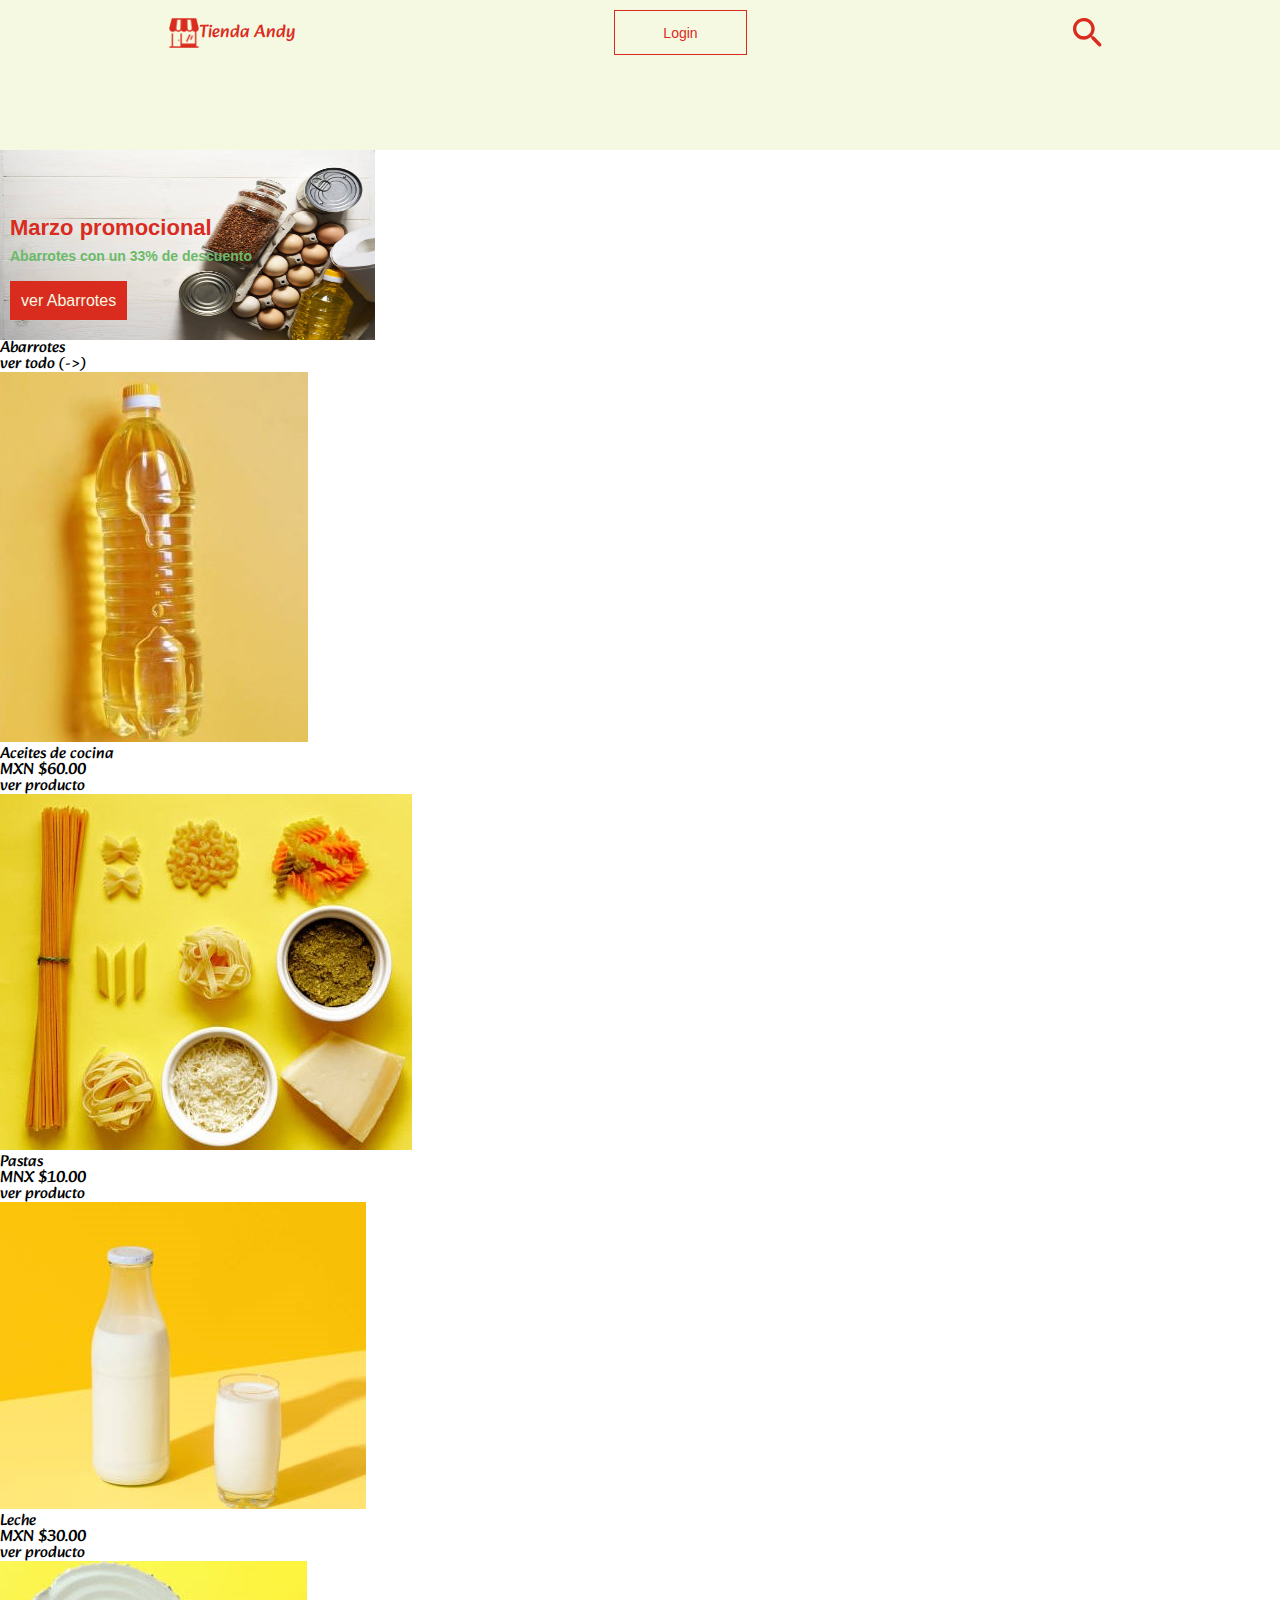
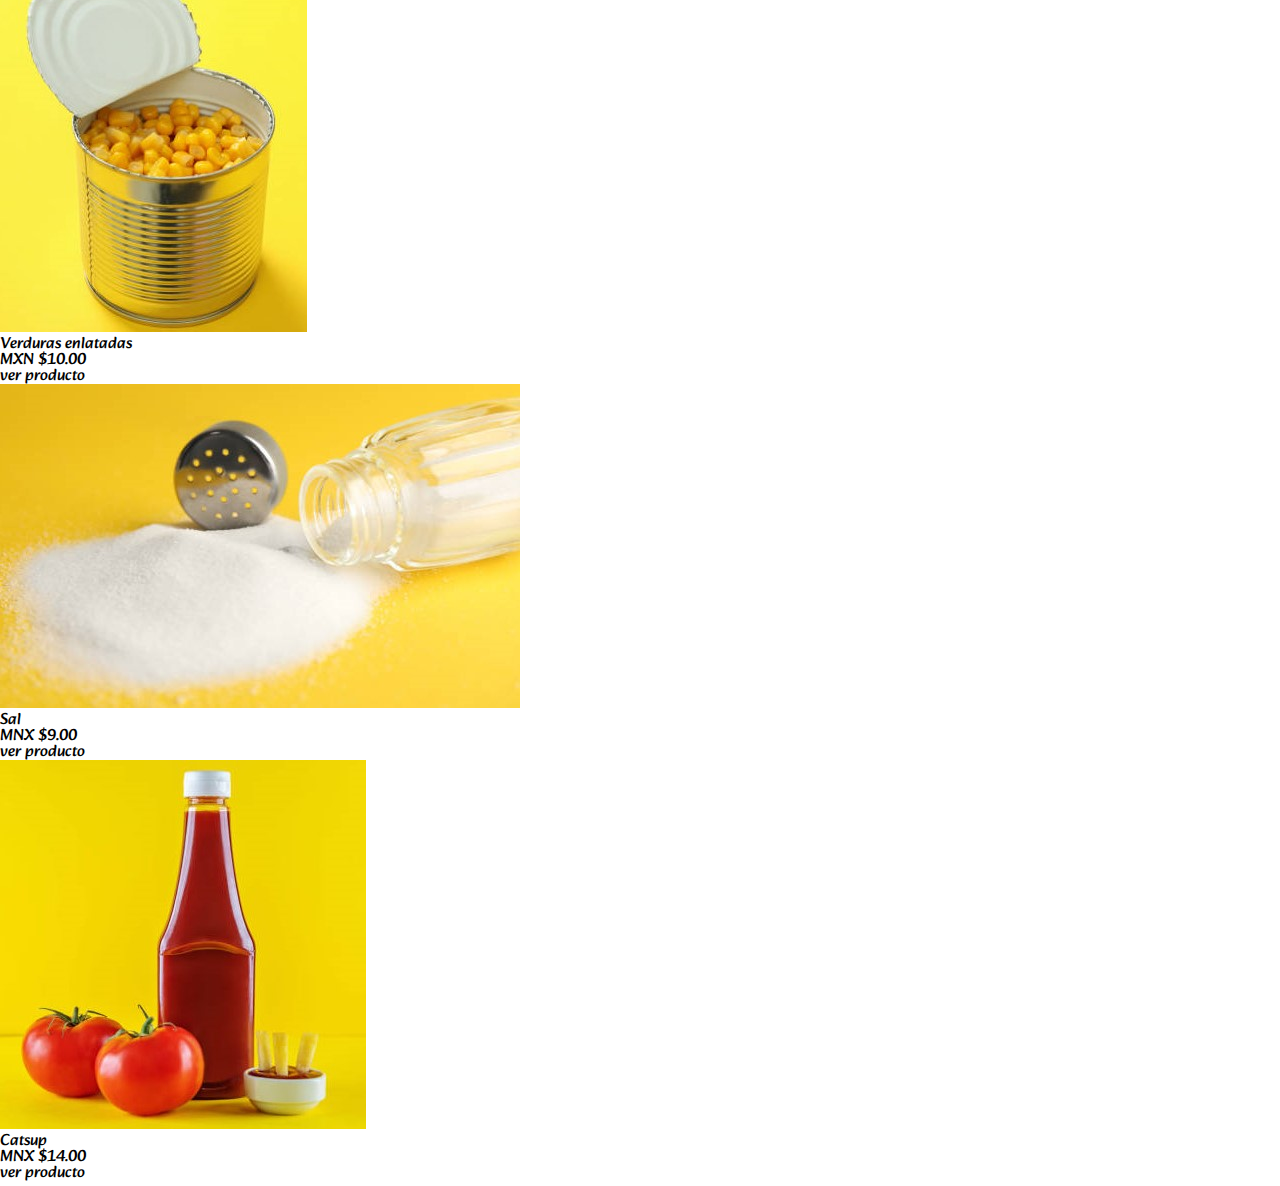
==== index.html @ 37cb31d6 "Se crearon y se agregaron las clases en el html y se recortaron las imagenes para enfocar más el pro" ====
<!DOCTYPE html>
<html lang="es">
<head>
    <meta charset="UTF-8">
    <meta http-equiv="X-UA-Compatible" content="IE=edge">
    <meta name="viewport" content="width=device-width, initial-scale=1.0">
    <title>Tienda Andy</title>
    <link rel="stylesheet" href="./assets/css/reset.css"> 
    <link rel="stylesheet" href="./assets/css/base.css">
    <link href="https://fonts.googleapis.com/css2?family=Alkatra&display=swap" rel="stylesheet">
    <link rel="stylesheet" href="./assets/css/cabecera.css">
    <link rel="stylesheet" href="./assets/css/menu/logo.css">
    <link rel="stylesheet" href="./assets/css/menu/menu-nav.css">
    <link rel="stylesheet" href="./assets/css/menu/menu-buscador.css">
    <link rel="stylesheet" href="./assets/css/menu/menu-link.css">
    <link rel="stylesheet" href="./assets/css/banner.css">
    <link rel="stylesheet" href="./assets/css/banner/banner-div.css">
    <link rel="stylesheet" href="./assets/css/banner/baner-titulo.css">
    <link rel="stylesheet" href="./assets/css/banner/banner-parrafo.css">
    <link rel="stylesheet" href="./assets/css/banner/banner-boton.css">
</head>
<body>
    <header class="cabecera">

        <nav class="menu__nav">

            <div class="logo_div">
                <img class="logo" src="./assets/img/logo_tienda_64.png" alt="Logo">
                <h1 class="logo__titulo">Tienda Andy</h1>
            </div>

            <div class="login_div">
                
                <a class="login" href="">Login</a>
            </div>

            <div class="buscador_div">
                
                <div class="buscador">
                    <input class="buscador__input" type="text" placeholder="Buscar">
                    <div class="buscador__icon">
                        <img class="icon" src="./assets/img/Vector.svg" alt="boton de buscar">
                    </div>
                </div>
            </div>

        </nav>
    </header>
    <main>
        <section class="banner">
            <div class="banner__div">
                <h3 class="banner__titulo">Marzo promocional</h3>
                <p class="banner__parrafo">Abarrotes con un 33% de descuento</p>
                <a class="banner__boton" href="">ver Abarrotes</a>
            </div>
        </section>

        <section class="galeriaProductos">
            <h3 class="galeriaProductos__titulo">Abarrotes</h3>
            <a class="galeriaProcutos__vermas" href="">ver todo (->)</a>
            <div class="galeriaProductos__contenedor">
                <div class="galeriaProductos__card">
                    <img class="galeriaProductos__imagen" src="./assets/img/aceite.jpg" alt="Aceite de cocina">
                    <h5 class="galeriaProductos__nombre">Aceites de cocina</h5>
                    <p class="galeriaProductos__precio">MXN $60.00</p>
                    <a class="galeriaProductos__link" href="#">ver producto</a>
                </div>
                <div class="galeriaProductos__card">
                    <img class="galeriaProductos__imagen" src="./assets/img/pastas.jpg" alt="Pastas para comer">
                    <h5 class="galeriaProductos__nombre">Pastas</h5>
                    <p class="galeriaProductos__precio">MNX $10.00</p>
                    <a class="galeriaProductos__link" href="#">ver producto</a>
                </div>
                <div class="galeriaProductos__card">
                    <img class="galeriaProductos__imagen" src="./assets/img/leche.jpg" alt="Leche">
                    <h5 class="galeriaProductos__nombre">Leche</h5>
                    <p class="galeriaProductos__precio">MXN $30.00</p>
                    <a class="galeriaProductos__link" href="#">ver producto</a>
                </div>
                <div class="galeriaProductos__card">
                    <img class="galeriaProductos__imagen" src="./assets/img/verduras_enlatadas.jpg" alt="Verduras enlatadas">
                    <h5 class="galeriaProductos__nombre">Verduras enlatadas</h5>
                    <p class="galeriaProductos__precio">MXN $10.00</p>
                    <a class="galeriaProductos__link" href="#">ver producto</a>
                </div>
                <div class="galeriaProductos__card">
                    <img class="galeriaProductos__imagen" src="./assets/img/sal.jpg" alt="Sal de cocina">
                    <h5 class="galeriaProductos__nombre">Sal</h5>
                    <p class="galeriaProductos__precio">MNX $9.00</p>
                    <a href="#">ver producto</a>
                </div>
                <div class="galeriaProductos__card">
                    <img class="galeriaProductos__imagen" src="./assets/img/catsup.jpg" alt="Catsup">
                    <h5 class="galeriaProductos__nombre">Catsup</h5>
                    <p class="galeriaProductos__precio">MNX $14.00</p>
                    <a class="galeriaProductos__link" href="#">ver producto</a>
                </div>
            </div>
        </section>
    </main>
</body>
</html>
---- assets/css/base.css ----
:root{

    /*--background-morado: #b513cad3;/*Ejemplo*/ 
    --background-claro: #F6F9E1;

    --color-fuerte: #DA2B1F;
    --color-abarrotes: #6ABA69;

    --alkatra: 'Alkatra', cursive;
    --raleway: 'Raleway', sans-serif;
}
body{
    font-family: var(--alkatra);
}
---- assets/css/cabecera.css ----
.cabecera{
    display: flex;
    justify-content: space-around;
    background: var(--background-claro);
    box-sizing: border-box;
    width: 100%;
    height: 150px;
    padding: 10px 10px; 
}
---- assets/css/menu/logo.css ----
.logo_div{
    display: flex;
    box-sizing: border-box;
    flex-direction: row;
    justify-content: center;
    align-items: center;
    height: 45px;
}
.logo{
    width: 30px;
    height: 30px;
}
.logo__titulo{
    font-size: 18px;
    color: var(--color-fuerte);
}
---- assets/css/menu/menu-nav.css ----
.menu__nav{
    display: flex; 
    flex-direction: row;
    flex-wrap: wrap;
    flex-grow: 1;
    justify-content: space-around;
}
---- assets/css/menu/menu-buscador.css ----
.buscador_div{
    box-sizing: border-box;
    height: 45px;
}
.buscador{
    display: flex;
    box-sizing: border-box;
    /*width: 240px;*/
    /*position: absolute;
    right: 0px; /*Con esto movemos todo el boton de buscar */
}
.buscador__input{
    display: none;
    width: 0px;
    height: 40px;
    padding: 0 20px;
    font-size: 18px;
    outline: none;
    border: 1px solid silver;
    border-radius: 30px;
    transition: all 0.6s ease;

}
.buscador__input::placeholder{
    color: gray;
}

.buscador__icon{
    /*position: absolute;
    top: 0px;sssssssss 
    right: 0px;*/
    width: 45px;
    height: 45px;
    text-align: center;
    padding: 5px;
    background: var(--background-claro);
    /*border: 1px solid var(--color-fuerte);*/
    border-radius: 100px;
    box-sizing: border-box;
    display: flex;
    justify-content: center;
    align-items: center;
}
.icon{
    width: 30px;
    height: 30px;
}

.buscador:hover .buscador__input{
    width: 240px;
    display: block;
    /*align-self: flex-end;
    /*top: 60px;*/
}
/*.buscador:hover .buscador__icon{
    /*align-self: flex-end;
}*/
/*.buscador:hover, .buscador__input{
    top: 60px;
}
/*.buscador__input:focus .buscador{
    width: 240px;
}*/

/*.buscador:valid .buscador__input{
   width: 240px;
   top: 60px;
}*/


/*.buscador:hover .logo{
    display: none;
}*/


/*Tengo muchas dudas hacerca de si así se podra buscar un dato y funcionara el icono commo boton
tambien tengo que ver si puedo ocultar el boton login y el logo cuando le haga click al boton de buscar
tambien tengo que ver que se mantenga estatico cuando tenga texto adentro osea que no se cierre */
---- assets/css/menu/menu-link.css ----
.login_div{
    display: flex;
    box-sizing: border-box;
    width: 133px;
    height: 45px;
    padding: 2.5px 10px;
    align-items: center; 
    justify-content: center;
    border: 1px solid var(--color-fuerte);
    
}
.login{
    display: flex;
    font-family: var(--raleway);
    font-weight: 500;
    font-size: 14px;
    text-align: center;
    color: var(--color-fuerte);

}
---- assets/css/banner.css ----
.banner{
    box-sizing: border-box;
    background-image: url(../img/despensa.jpg);
    background-size: 375px 192px ;
    background-repeat: no-repeat;
    width: 100%;
    height: 190px;
    display: flex;
    align-items: flex-end;
}
---- assets/css/banner/banner-div.css ----
.banner__div{
    margin-bottom: 30px;
    margin-left: 10px;
}
---- assets/css/banner/baner-titulo.css ----
.banner__titulo{
    font-family: var(--raleway);
    font-size: 22px; 
    font-weight: bold;
    color: var(--color-fuerte);

}
---- assets/css/banner/banner-parrafo.css ----
.banner__parrafo{
    font-family: var(--raleway);
    font-size: 14px;
    font-weight: 600;
    color: var(--color-abarrotes);
    margin-top: 10px;
    margin-bottom: 30px;
}
---- assets/css/banner/banner-boton.css ----
.banner__boton{
    border: 1px solid var(--color-fuerte);
    background: var(--color-fuerte);
    font-family: var(--raleway);
    color: var(--background-claro);
    padding: 10px;
    text-align: center;
}
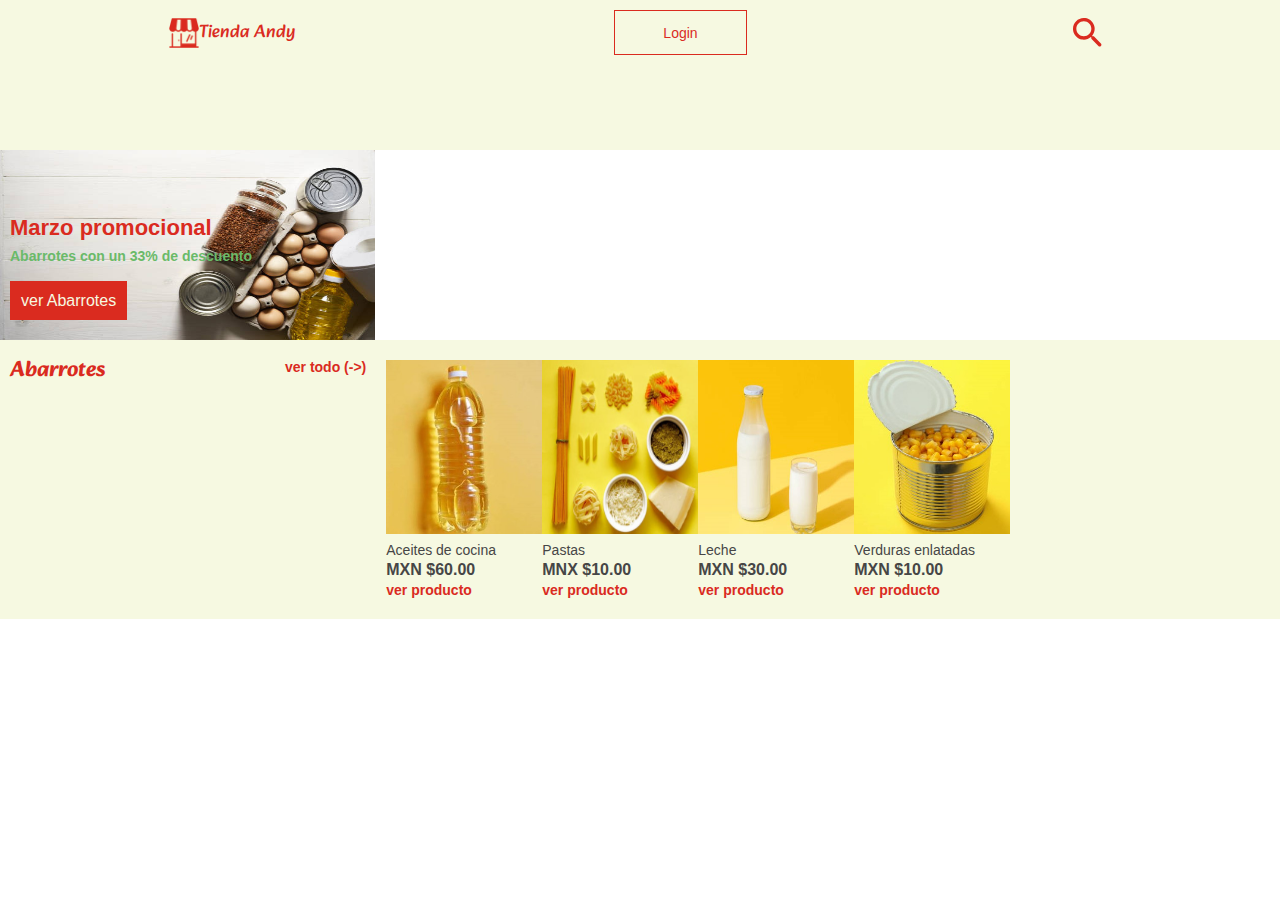
==== commit efcf082c: "Se agregaron los estilos de css a la seccion de galeria y se agregaron más imagenes para las siguien" ====
--- a/index.html
+++ b/index.html
@@ -18,6 +18,16 @@
     <link rel="stylesheet" href="./assets/css/banner/baner-titulo.css">
     <link rel="stylesheet" href="./assets/css/banner/banner-parrafo.css">
     <link rel="stylesheet" href="./assets/css/banner/banner-boton.css">
+    <link rel="stylesheet" href="./assets/css/galeriaProductos.css">
+    <link rel="stylesheet" href="./assets/css/galeriaProductos/galeria-Titulo.css">
+    <link rel="stylesheet" href="./assets/css/galeriaProductos/galeria-VerMas.css">
+    <link rel="stylesheet" href="./assets/css/galeriaProductos/galeria-contenedor.css">
+    <link rel="stylesheet" href="./assets/css/galeriaProductos/galeria-card.css">
+    <link rel="stylesheet" href="./assets/css/galeriaProductos/galeria-imagen.css">
+    <link rel="stylesheet" href="./assets/css/galeriaProductos/galeria-nombre.css">
+    <link rel="stylesheet" href="./assets/css/galeriaProductos/galeria-precio.css">
+    <link rel="stylesheet" href="./assets/css/galeriaProductos/galeria-link.css">
+
 </head>
 <body>
     <header class="cabecera">
@@ -57,7 +67,7 @@
 
         <section class="galeriaProductos">
             <h3 class="galeriaProductos__titulo">Abarrotes</h3>
-            <a class="galeriaProcutos__vermas" href="">ver todo (->)</a>
+            <a class="galeriaProductos__vermas" href="">ver todo (->)</a>
             <div class="galeriaProductos__contenedor">
                 <div class="galeriaProductos__card">
                     <img class="galeriaProductos__imagen" src="./assets/img/aceite.jpg" alt="Aceite de cocina">
@@ -83,16 +93,16 @@
                     <p class="galeriaProductos__precio">MXN $10.00</p>
                     <a class="galeriaProductos__link" href="#">ver producto</a>
                 </div>
-                <div class="galeriaProductos__card">
+                <div class="galeriaProductos__card card__oculta">
                     <img class="galeriaProductos__imagen" src="./assets/img/sal.jpg" alt="Sal de cocina">
                     <h5 class="galeriaProductos__nombre">Sal</h5>
                     <p class="galeriaProductos__precio">MNX $9.00</p>
-                    <a href="#">ver producto</a>
+                    <a class="galeriaProductos__link" href="#">ver producto</a>
                 </div>
-                <div class="galeriaProductos__card">
-                    <img class="galeriaProductos__imagen" src="./assets/img/catsup.jpg" alt="Catsup">
-                    <h5 class="galeriaProductos__nombre">Catsup</h5>
-                    <p class="galeriaProductos__precio">MNX $14.00</p>
+                <div class="galeriaProductos__card card__oculta">
+                    <img class="galeriaProductos__imagen" src="./assets/img/huevo.jpg" alt="Catsup">
+                    <h5 class="galeriaProductos__nombre">Huevo</h5>
+                    <p class="galeriaProductos__precio">MNX $56.00</p>
                     <a class="galeriaProductos__link" href="#">ver producto</a>
                 </div>
             </div>
--- a/assets/css/base.css
+++ b/assets/css/base.css
@@ -4,6 +4,7 @@
     --background-claro: #F6F9E1;
 
     --color-fuerte: #DA2B1F;
+    --color-claro: #464646;
     --color-abarrotes: #6ABA69;
 
     --alkatra: 'Alkatra', cursive;
--- a/assets/css/galeriaProductos.css
+++ b/assets/css/galeriaProductos.css
@@ -0,0 +1,12 @@
+.galeriaProductos{
+    background: var(--background-claro);
+    box-sizing: border-box;
+    display: flex;
+    flex-direction: row;
+    flex-wrap: wrap;
+
+}
+
+.card__oculta{
+    display: none;
+}--- a/assets/css/galeriaProductos/galeria-Titulo.css
+++ b/assets/css/galeriaProductos/galeria-Titulo.css
@@ -0,0 +1,7 @@
+.galeriaProductos__titulo{
+    color: var(--color-fuerte); 
+    font-size: 22px;
+    font-weight: bold;
+    margin-top: 20px;
+    margin-left: 10px;
+}--- a/assets/css/galeriaProductos/galeria-VerMas.css
+++ b/assets/css/galeriaProductos/galeria-VerMas.css
@@ -0,0 +1,9 @@
+.galeriaProductos__vermas{
+    color: var(--color-fuerte); 
+    font-family: var(--raleway);
+    font-size: 14px; 
+    font-weight: bold; 
+    margin-top: 20px;
+    margin-right: 10px;
+    margin-left: 180px;
+}--- a/assets/css/galeriaProductos/galeria-contenedor.css
+++ b/assets/css/galeriaProductos/galeria-contenedor.css
@@ -0,0 +1,6 @@
+.galeriaProductos__contenedor{
+    display: flex;
+    justify-content: space-between;
+    flex-wrap: wrap;
+    margin: 20px 10px 10px 10px;
+}--- a/assets/css/galeriaProductos/galeria-card.css
+++ b/assets/css/galeriaProductos/galeria-card.css
@@ -0,0 +1,5 @@
+.galeriaProductos__card{
+    width: 156px;
+    box-sizing: border-box;
+    margin-bottom: 10px;
+}--- a/assets/css/galeriaProductos/galeria-imagen.css
+++ b/assets/css/galeriaProductos/galeria-imagen.css
@@ -0,0 +1,4 @@
+.galeriaProductos__imagen{
+    width: 156px;
+    height: 174px;
+}--- a/assets/css/galeriaProductos/galeria-nombre.css
+++ b/assets/css/galeriaProductos/galeria-nombre.css
@@ -0,0 +1,7 @@
+.galeriaProductos__nombre{
+    font-family: var(--raleway);
+    font-size: 14px;
+    font-weight: 500;
+    color: var(--color-claro);
+    margin: 5px 0px;
+}--- a/assets/css/galeriaProductos/galeria-precio.css
+++ b/assets/css/galeriaProductos/galeria-precio.css
@@ -0,0 +1,7 @@
+.galeriaProductos__precio{
+    font-family: var(--raleway);
+    font-size: 16px;
+    font-weight: bold;
+    color: var(--color-claro);
+    margin: 5px 0px;
+}--- a/assets/css/galeriaProductos/galeria-link.css
+++ b/assets/css/galeriaProductos/galeria-link.css
@@ -0,0 +1,7 @@
+.galeriaProductos__link{
+    color: var(--color-fuerte); 
+    font-family: var(--raleway);
+    font-size: 14px; 
+    font-weight: bold; 
+    margin: 5px 0px;
+}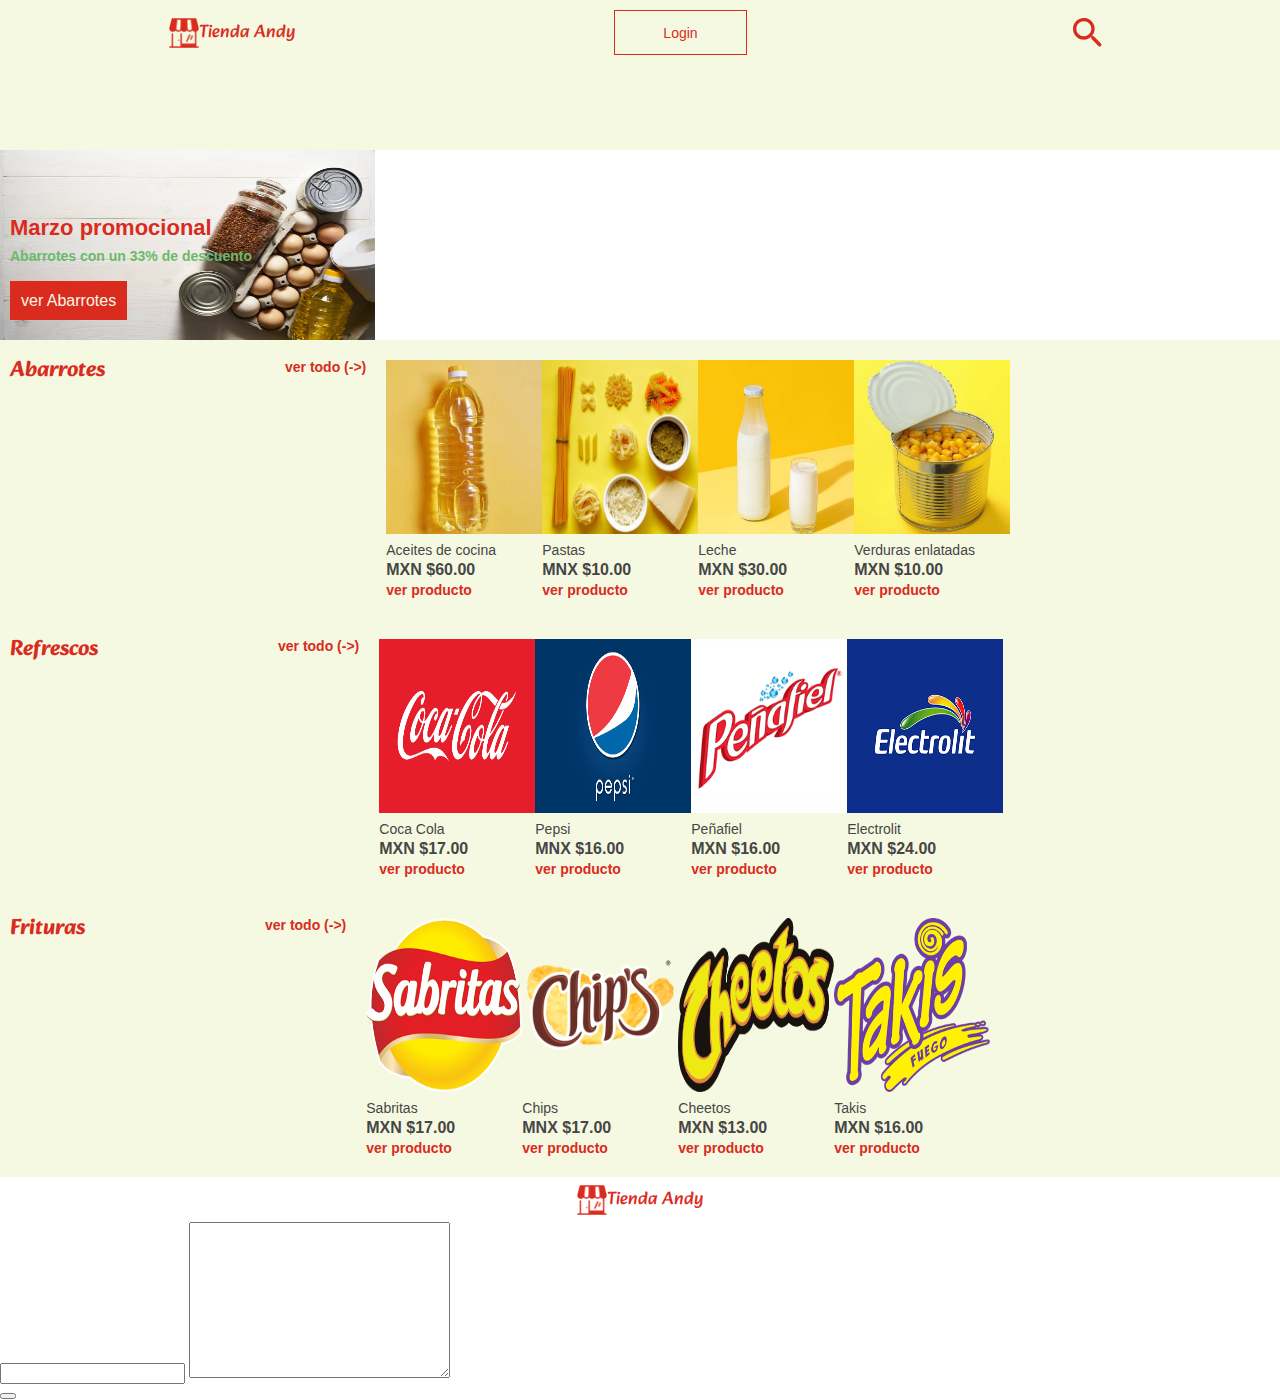
==== commit c2a8dd53: "se creo la seccion de rodapie en html" ====
--- a/index.html
+++ b/index.html
@@ -100,12 +100,122 @@
                     <a class="galeriaProductos__link" href="#">ver producto</a>
                 </div>
                 <div class="galeriaProductos__card card__oculta">
-                    <img class="galeriaProductos__imagen" src="./assets/img/huevo.jpg" alt="Catsup">
+                    <img class="galeriaProductos__imagen" src="./assets/img/huevo.jpg" alt="Huevos">
                     <h5 class="galeriaProductos__nombre">Huevo</h5>
                     <p class="galeriaProductos__precio">MNX $56.00</p>
                     <a class="galeriaProductos__link" href="#">ver producto</a>
                 </div>
             </div>
+        </section>
+
+        <section class="galeriaProductos">
+            <h3 class="galeriaProductos__titulo">Refrescos</h3>
+            <a class="galeriaProductos__vermas" href="">ver todo (->)</a>
+            <div class="galeriaProductos__contenedor">
+                <div class="galeriaProductos__card">
+                    <img class="galeriaProductos__imagen" src="./assets/img/cocacola.png" alt="logo de coca cola">
+                    <h5 class="galeriaProductos__nombre">Coca Cola</h5>
+                    <p class="galeriaProductos__precio">MXN $17.00</p>
+                    <a class="galeriaProductos__link" href="#">ver producto</a>
+                </div>
+                <div class="galeriaProductos__card">
+                    <img class="galeriaProductos__imagen" src="./assets/img/pepsi.png" alt="Logo de pepsi">
+                    <h5 class="galeriaProductos__nombre">Pepsi</h5>
+                    <p class="galeriaProductos__precio">MNX $16.00</p>
+                    <a class="galeriaProductos__link" href="#">ver producto</a>
+                </div>
+                <div class="galeriaProductos__card">
+                    <img class="galeriaProductos__imagen" src="./assets/img/penafiel.png" alt="Logo de peñafiel">
+                    <h5 class="galeriaProductos__nombre">Peñafiel</h5>
+                    <p class="galeriaProductos__precio">MXN $16.00</p>
+                    <a class="galeriaProductos__link" href="#">ver producto</a>
+                </div>
+                <div class="galeriaProductos__card">
+                    <img class="galeriaProductos__imagen" src="./assets/img/electrolit.png" alt="Logo de electrolit">
+                    <h5 class="galeriaProductos__nombre">Electrolit</h5>
+                    <p class="galeriaProductos__precio">MXN $24.00</p>
+                    <a class="galeriaProductos__link" href="#">ver producto</a>
+                </div>
+                <div class="galeriaProductos__card card__oculta">
+                    <img class="galeriaProductos__imagen" src="./assets/img/monster.png" alt="Logo de monster">
+                    <h5 class="galeriaProductos__nombre">Monster</h5>
+                    <p class="galeriaProductos__precio">MNX $20.00</p>
+                    <a class="galeriaProductos__link" href="#">ver producto</a>
+                </div>
+                <div class="galeriaProductos__card card__oculta">
+                    <img class="galeriaProductos__imagen" src="./assets/img/jumex.png" alt="Logo de jumex">
+                    <h5 class="galeriaProductos__nombre">Jumex</h5>
+                    <p class="galeriaProductos__precio">MNX $16.00</p>
+                    <a class="galeriaProductos__link" href="#">ver producto</a>
+                </div>
+            </div>
+        </section>
+
+        <section class="galeriaProductos">
+            <h3 class="galeriaProductos__titulo">Frituras</h3>
+            <a class="galeriaProductos__vermas" href="">ver todo (->)</a>
+            <div class="galeriaProductos__contenedor">
+                <div class="galeriaProductos__card">
+                    <img class="galeriaProductos__imagen" src="./assets/img/sabritas.png" alt="logo de sabritas">
+                    <h5 class="galeriaProductos__nombre">Sabritas</h5>
+                    <p class="galeriaProductos__precio">MXN $17.00</p>
+                    <a class="galeriaProductos__link" href="#">ver producto</a>
+                </div>
+                <div class="galeriaProductos__card">
+                    <img class="galeriaProductos__imagen" src="./assets/img/chips.png" alt="Logo de chips">
+                    <h5 class="galeriaProductos__nombre">Chips</h5>
+                    <p class="galeriaProductos__precio">MNX $17.00</p>
+                    <a class="galeriaProductos__link" href="#">ver producto</a>
+                </div>
+                <div class="galeriaProductos__card">
+                    <img class="galeriaProductos__imagen" src="./assets/img/cheetos.png" alt="Logo de cheetos">
+                    <h5 class="galeriaProductos__nombre">Cheetos</h5>
+                    <p class="galeriaProductos__precio">MXN $13.00</p>
+                    <a class="galeriaProductos__link" href="#">ver producto</a>
+                </div>
+                <div class="galeriaProductos__card">
+                    <img class="galeriaProductos__imagen" src="./assets/img/takis.png" alt="Logo de takis">
+                    <h5 class="galeriaProductos__nombre">Takis</h5>
+                    <p class="galeriaProductos__precio">MXN $16.00</p>
+                    <a class="galeriaProductos__link" href="#">ver producto</a>
+                </div>
+                <div class="galeriaProductos__card card__oculta">
+                    <img class="galeriaProductos__imagen" src="./assets/img/tostitos.png" alt="Logo de tostitos">
+                    <h5 class="galeriaProductos__nombre">Tostitos</h5>
+                    <p class="galeriaProductos__precio">MNX $14.00</p>
+                    <a class="galeriaProductos__link" href="#">ver producto</a>
+                </div>
+                <div class="galeriaProductos__card card__oculta">
+                    <img class="galeriaProductos__imagen" src="./assets/img/runners.png" alt="Logo de runners">
+                    <h5 class="galeriaProductos__nombre">Runners</h5>
+                    <p class="galeriaProductos__precio">MNX $12.00</p>
+                    <a class="galeriaProductos__link" href="#">ver producto</a>
+                </div>
+            </div>
+        </section>
+
+        <section>
+            <div class="logo_div">
+                <img class="logo" src="./assets/img/logo_tienda_64.png" alt="Logo">
+                <h1 class="logo__titulo">Tienda Andy</h1>
+            </div>
+            <div>
+                <ul>
+                    <li><a href=""></a></li>
+                    <li><a href=""></a></li>
+                    <li><a href=""></a></li>
+                    <li><a href=""></a></li>
+                    <li><a href=""></a></li>
+                    <li><a href=""></a></li>
+                </ul>
+            </div>
+            <div>
+                <h3></h3>
+                <form action="">
+                    <input type="text">
+                    <textarea name="" id="" cols="30" rows="10"></textarea></div>
+                    <button></button>
+                </form>
         </section>
     </main>
 </body>
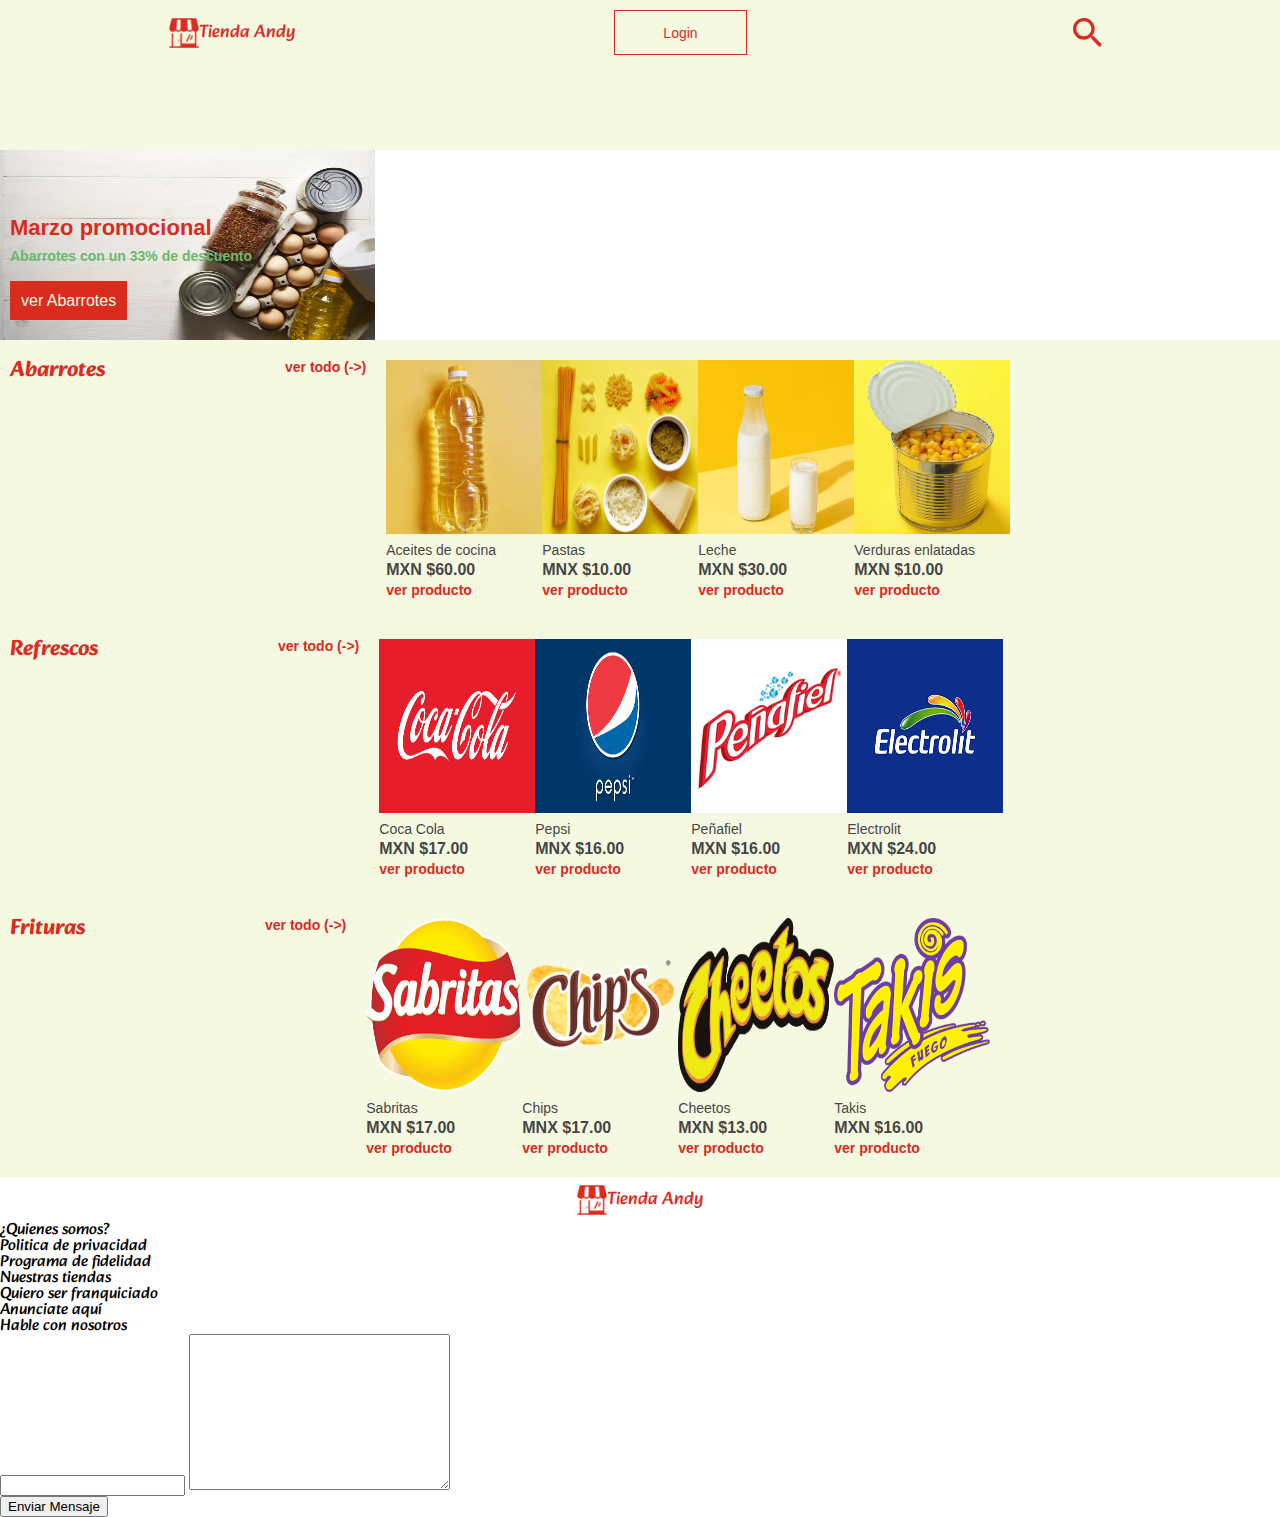
==== commit 74895c8e: "se agregaron los datos a la seccion rodapies y tambien el nombre de las clases a usar" ====
--- a/index.html
+++ b/index.html
@@ -194,27 +194,27 @@
             </div>
         </section>
 
-        <section>
+        <section class="rodapie">
             <div class="logo_div">
                 <img class="logo" src="./assets/img/logo_tienda_64.png" alt="Logo">
                 <h1 class="logo__titulo">Tienda Andy</h1>
             </div>
-            <div>
-                <ul>
-                    <li><a href=""></a></li>
-                    <li><a href=""></a></li>
-                    <li><a href=""></a></li>
-                    <li><a href=""></a></li>
-                    <li><a href=""></a></li>
-                    <li><a href=""></a></li>
+            <div class="rodapie__lista">
+                <ul class="rodapie__ul">
+                    <li class="rodapie__li"><a class="rodapie__link" href="">¿Quienes somos?</a></li>
+                    <li class="rodapie__li"><a class="rodapie__link" href="">Politica de privacidad</a></li>
+                    <li class="rodapie__li"><a class="rodapie__link" href="">Programa de fidelidad</a></li>
+                    <li class="rodapie__li"><a class="rodapie__link" href="">Nuestras tiendas</a></li>
+                    <li class="rodapie__li"><a class="rodapie__link" href="">Quiero ser franquiciado</a></li>
+                    <li class="rodapie__li"><a class="rodapie__link" href="">Anunciate aquí</a></li>
                 </ul>
             </div>
-            <div>
-                <h3></h3>
-                <form action="">
-                    <input type="text">
-                    <textarea name="" id="" cols="30" rows="10"></textarea></div>
-                    <button></button>
+            <div class="rodapie__formulario">
+                <p class="rodapie__parrafo">Hable con nosotros</p>
+                <form class="rodapie__form" action="">
+                    <input class="rodapie__input" type="text">
+                    <textarea class="rodapie__mensaje" name="" id="" cols="30" rows="10"></textarea></div>
+                    <button class="rodapie__boton">Enviar Mensaje</button>
                 </form>
         </section>
     </main>
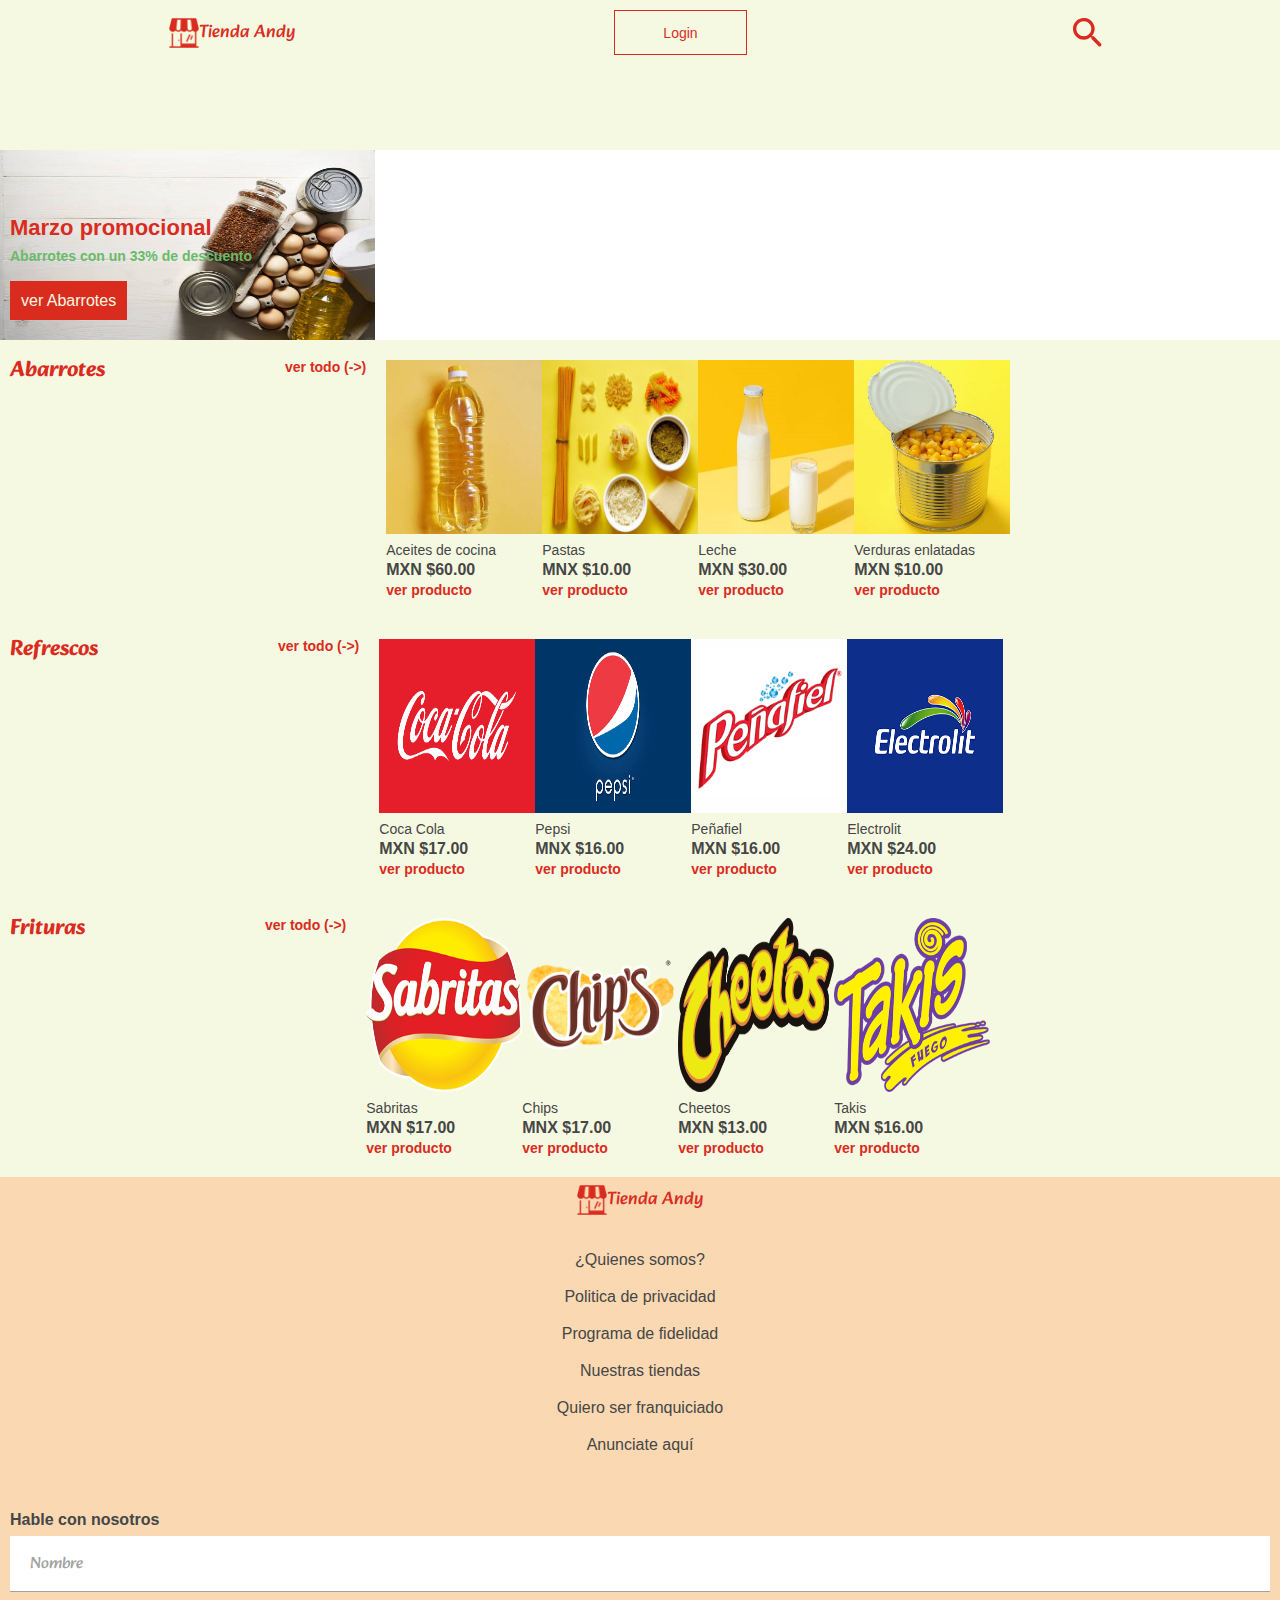
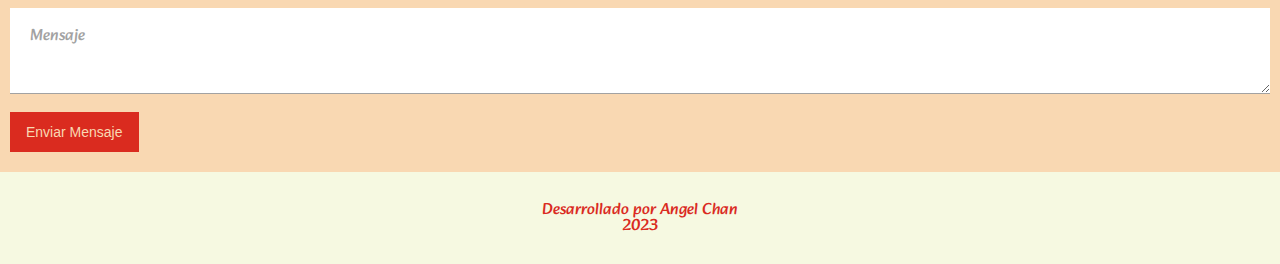
==== commit f8f765b5: "Se agregaron los estilos de la seccion Rodapie y del footer, esta concluido la version para celular" ====
--- a/index.html
+++ b/index.html
@@ -27,6 +27,18 @@
     <link rel="stylesheet" href="./assets/css/galeriaProductos/galeria-nombre.css">
     <link rel="stylesheet" href="./assets/css/galeriaProductos/galeria-precio.css">
     <link rel="stylesheet" href="./assets/css/galeriaProductos/galeria-link.css">
+    <link rel="stylesheet" href="./assets/css/rodapie.css">
+    <link rel="stylesheet" href="./assets/css/rodapie/rodapie-lista.css">
+    <link rel="stylesheet" href="./assets/css/rodapie/rodapie-ul.css">
+    <link rel="stylesheet" href="./assets/css/rodapie/rodapie-formulario.css">
+    <link rel="stylesheet" href="./assets/css/rodapie/rodapie-parrafo.css">
+    <link rel="stylesheet" href="./assets/css/rodapie/rodapie-form.css">
+    <link rel="stylesheet" href="./assets/css/rodapie/input-container.css">
+    <link rel="stylesheet" href="./assets/css/rodapie/rodapie-input.css">
+    <link rel="stylesheet" href="./assets/css/rodapie/rodapie-mensaje.css">
+    <link rel="stylesheet" href="./assets/css/rodapie/rodapie-boton.css">
+    <link rel="stylesheet" href="./assets/css/footer.css">
+
 
 </head>
 <body>
@@ -212,11 +224,22 @@
             <div class="rodapie__formulario">
                 <p class="rodapie__parrafo">Hable con nosotros</p>
                 <form class="rodapie__form" action="">
-                    <input class="rodapie__input" type="text">
-                    <textarea class="rodapie__mensaje" name="" id="" cols="30" rows="10"></textarea></div>
+                    <div class="input__container">
+                        <input class="rodapie__input" name="nombre" type="text" placeholder=" ">
+                        <label class="rodapie__label" for="nombre" >Nombre</label>
+                    </div>
+                    <div class="input__container"> 
+                        <textarea class="rodapie__mensaje" name="mensaje" id="" cols="30" rows="10" placeholder=" "></textarea>
+                        <label class="mensaje__label" for="mensaje" >Mensaje</label>
+                    </div>   
                     <button class="rodapie__boton">Enviar Mensaje</button>
                 </form>
+            </div>
         </section>
     </main>
+    <footer class="footer">
+        <p>Desarrollado por Angel Chan</p>
+        <p>2023</p>
+    </footer>
 </body>
 </html>--- a/assets/css/base.css
+++ b/assets/css/base.css
@@ -1,11 +1,13 @@
 :root{
 
-    /*--background-morado: #b513cad3;/*Ejemplo*/ 
+    /*--background-morado: #F3D1A9;/*Ejemplo*/ 
     --background-claro: #F6F9E1;
+    --background-fuerte: #F9D8B2;
 
     --color-fuerte: #DA2B1F;
     --color-claro: #464646;
     --color-abarrotes: #6ABA69;
+    --color-sinSeleccion: #A2A2A2;
 
     --alkatra: 'Alkatra', cursive;
     --raleway: 'Raleway', sans-serif;
--- a/assets/css/rodapie.css
+++ b/assets/css/rodapie.css
@@ -0,0 +1,7 @@
+.rodapie{
+    background: var(--background-fuerte); 
+    box-sizing: border-box; 
+    display: flex; 
+    align-items: center;
+    flex-direction: column;
+}--- a/assets/css/rodapie/rodapie-lista.css
+++ b/assets/css/rodapie/rodapie-lista.css
@@ -0,0 +1,3 @@
+.rodapie__lista{
+    margin: 20px 0px;
+}--- a/assets/css/rodapie/rodapie-ul.css
+++ b/assets/css/rodapie/rodapie-ul.css
@@ -0,0 +1,16 @@
+.rodapie__ul{
+    display: flex; 
+    flex-direction: column;
+    align-items: center;
+}
+
+.rodapie__li{
+    margin: 10px 0;
+}
+
+.rodapie__link{
+    font-family: var(--raleway); 
+    font-size: 16px;
+    font-weight: 400; 
+    color: var(--color-claro);
+}--- a/assets/css/rodapie/rodapie-formulario.css
+++ b/assets/css/rodapie/rodapie-formulario.css
@@ -0,0 +1,7 @@
+.rodapie__formulario{
+    margin: 10px 10px;
+    padding: 10px;
+    width: 100%;
+    box-sizing: border-box; 
+
+}--- a/assets/css/rodapie/rodapie-parrafo.css
+++ b/assets/css/rodapie/rodapie-parrafo.css
@@ -0,0 +1,7 @@
+.rodapie__parrafo{
+    font-family: var(--raleway);
+    font-size: 16px;
+    font-weight: bold;
+    color: var(--color-claro);
+    margin: 8px 0px;
+}--- a/assets/css/rodapie/rodapie-form.css
+++ b/assets/css/rodapie/rodapie-form.css
@@ -0,0 +1,4 @@
+.rodapie__form{
+    box-sizing: border-box;
+    
+}--- a/assets/css/rodapie/input-container.css
+++ b/assets/css/rodapie/input-container.css
@@ -0,0 +1,8 @@
+.input__container{
+    position: relative;
+    display: flex;
+    flex-direction: column;
+    width: 100%;
+    /*height: 90px;*/
+    box-sizing: border-box;
+}--- a/assets/css/rodapie/rodapie-input.css
+++ b/assets/css/rodapie/rodapie-input.css
@@ -0,0 +1,40 @@
+.rodapie__input{
+    margin-bottom: 16px;
+    width: 100%;
+    height: 56px;
+    font-size: 16px;
+    color: var(--color-claro);
+    font-family: var(--raleway);
+    padding: 6px 12px;
+    box-sizing: border-box;
+    border: none;
+    border-bottom: 1px solid var(--color-sinSeleccion);
+}
+
+.rodapie__input:focus{
+    outline: none; 
+    border-bottom-color: var(--color-fuerte); 
+}
+
+.rodapie__input:focus + .rodapie__label{
+    color: var(--color-fuerte);
+}
+
+.rodapie__input::placeholder{
+    visibility: hidden;
+}
+
+.rodapie__label{
+    position: absolute;
+    top: 20px;
+    left: 20px;
+    font-size: 16px;
+    color: var(--color-sinSeleccion);
+    transition: all 0.25s;
+}
+
+.rodapie__input:focus + .rodapie__label, .rodapie__input:not(:placeholder-shown) + .rodapie__label{
+    top: 5px;
+    font-size: 12px;
+    transition: all 0.25s;
+}--- a/assets/css/rodapie/rodapie-mensaje.css
+++ b/assets/css/rodapie/rodapie-mensaje.css
@@ -0,0 +1,40 @@
+.rodapie__mensaje{
+    width: 100%;
+    margin-bottom: 8px;
+    height: 86px;
+    font-size: 16px;
+    color: var(--color-claro);
+    font-family: var(--raleway);
+    padding: 18px 12px;
+    box-sizing: border-box;
+    border: none;
+    border-bottom: 1px solid var(--color-sinSeleccion);
+}
+
+.rodapie__mensaje:focus{
+    outline: none; 
+    border-bottom-color: var(--color-fuerte); 
+}
+
+.rodapie__mensaje:focus + .mensaje__label{
+    color: var(--color-fuerte);
+}
+
+.rodapie__mensaje::placeholder{
+    visibility: hidden;
+}
+
+.mensaje__label{
+    position: absolute;
+    top: 20px;
+    left: 20px;
+    font-size: 16px;
+    color: var(--color-sinSeleccion);
+    transition: all 0.25s;
+}
+
+.rodapie__mensaje:focus + .mensaje__label, .rodapie__mensaje:not(:placeholder-shown) + .mensaje__label{
+    top: 5px;
+    font-size: 12px;
+    transition: all 0.25s;
+}--- a/assets/css/rodapie/rodapie-boton.css
+++ b/assets/css/rodapie/rodapie-boton.css
@@ -0,0 +1,11 @@
+.rodapie__boton{
+    margin-top: 10px;
+    font-size: 14px;
+    font-family: var(--raleway);
+    font-weight: 400; 
+    text-align: center;
+    border: none;
+    padding: 12px 16px; 
+    background-color: var(--color-fuerte); 
+    color: var(--background-fuerte);
+}--- a/assets/css/footer.css
+++ b/assets/css/footer.css
@@ -0,0 +1,13 @@
+.footer{
+    display: flex;
+    flex-direction: column;
+    align-items: center;
+    padding: 30px;
+    background: var(--background-claro);
+}
+
+.footer p{
+    color: var(--color-fuerte);
+    font-size: 16px;
+    font-weight: 400;
+}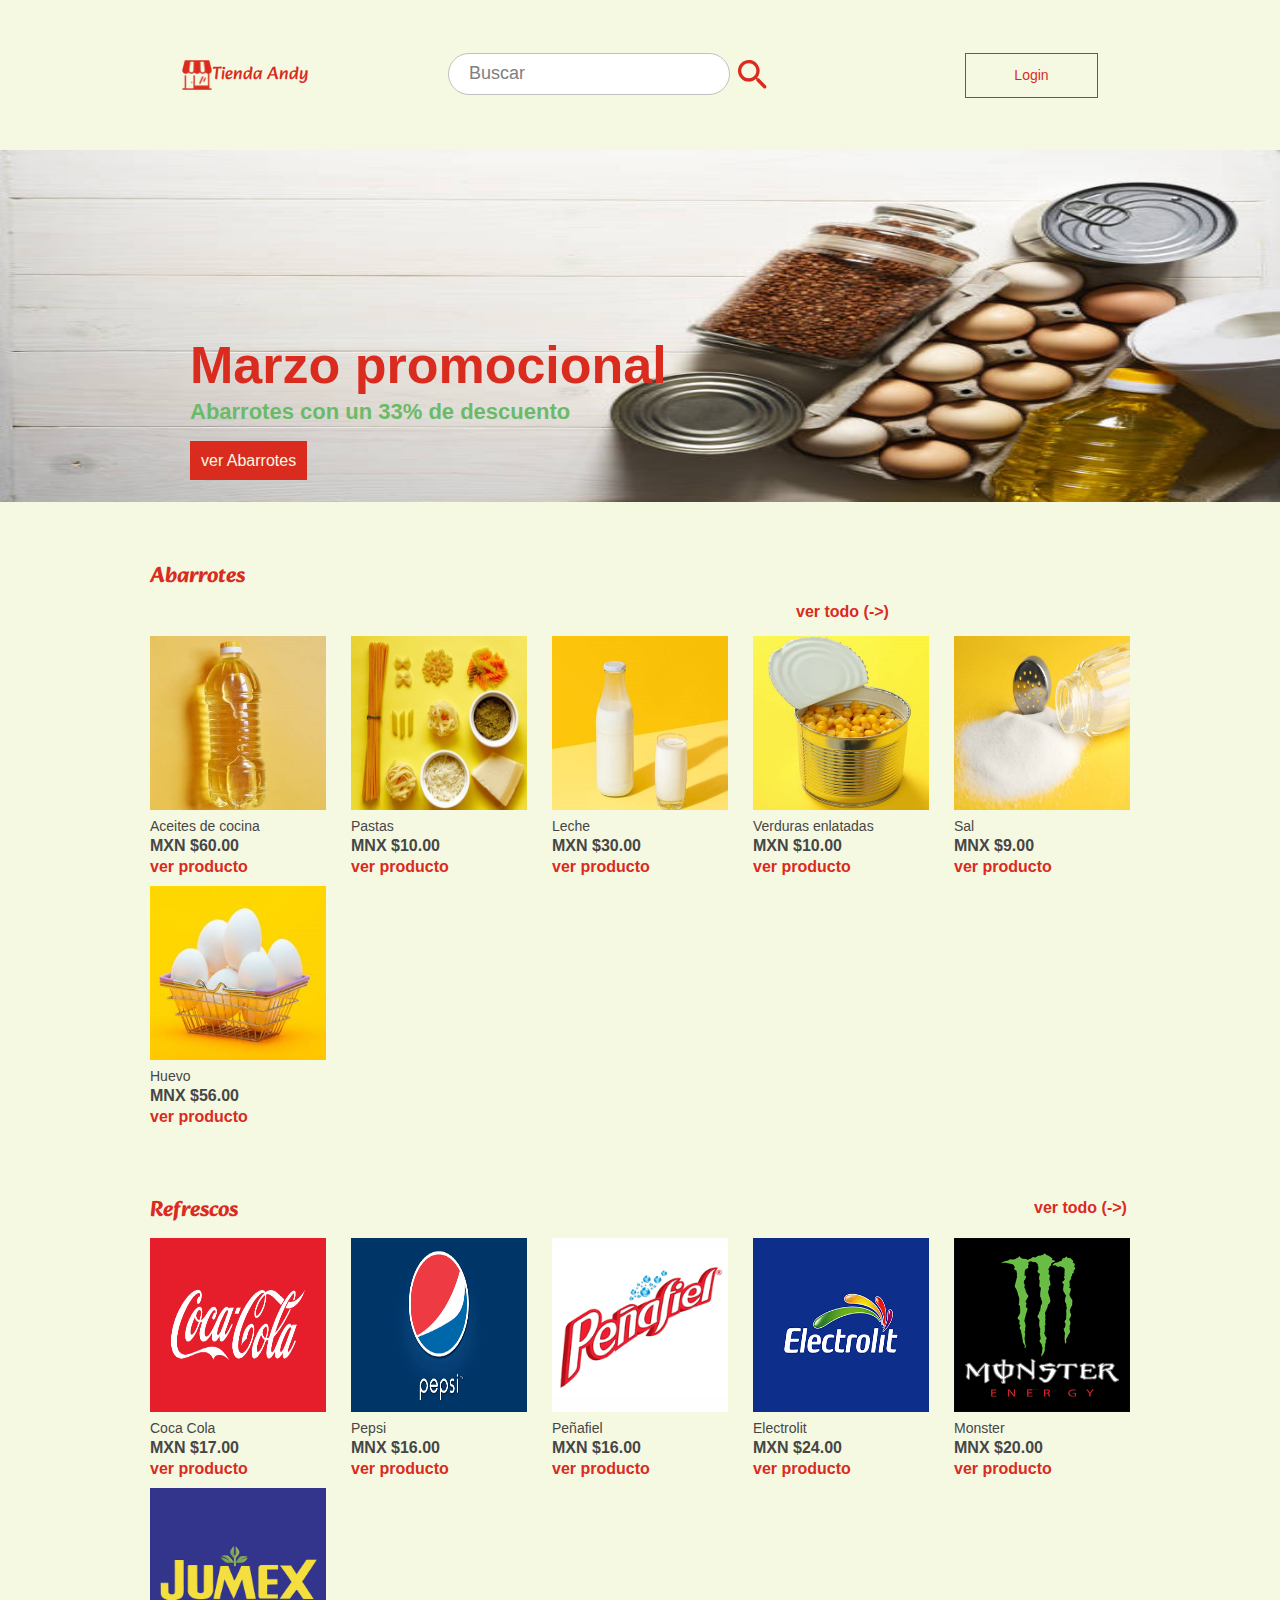
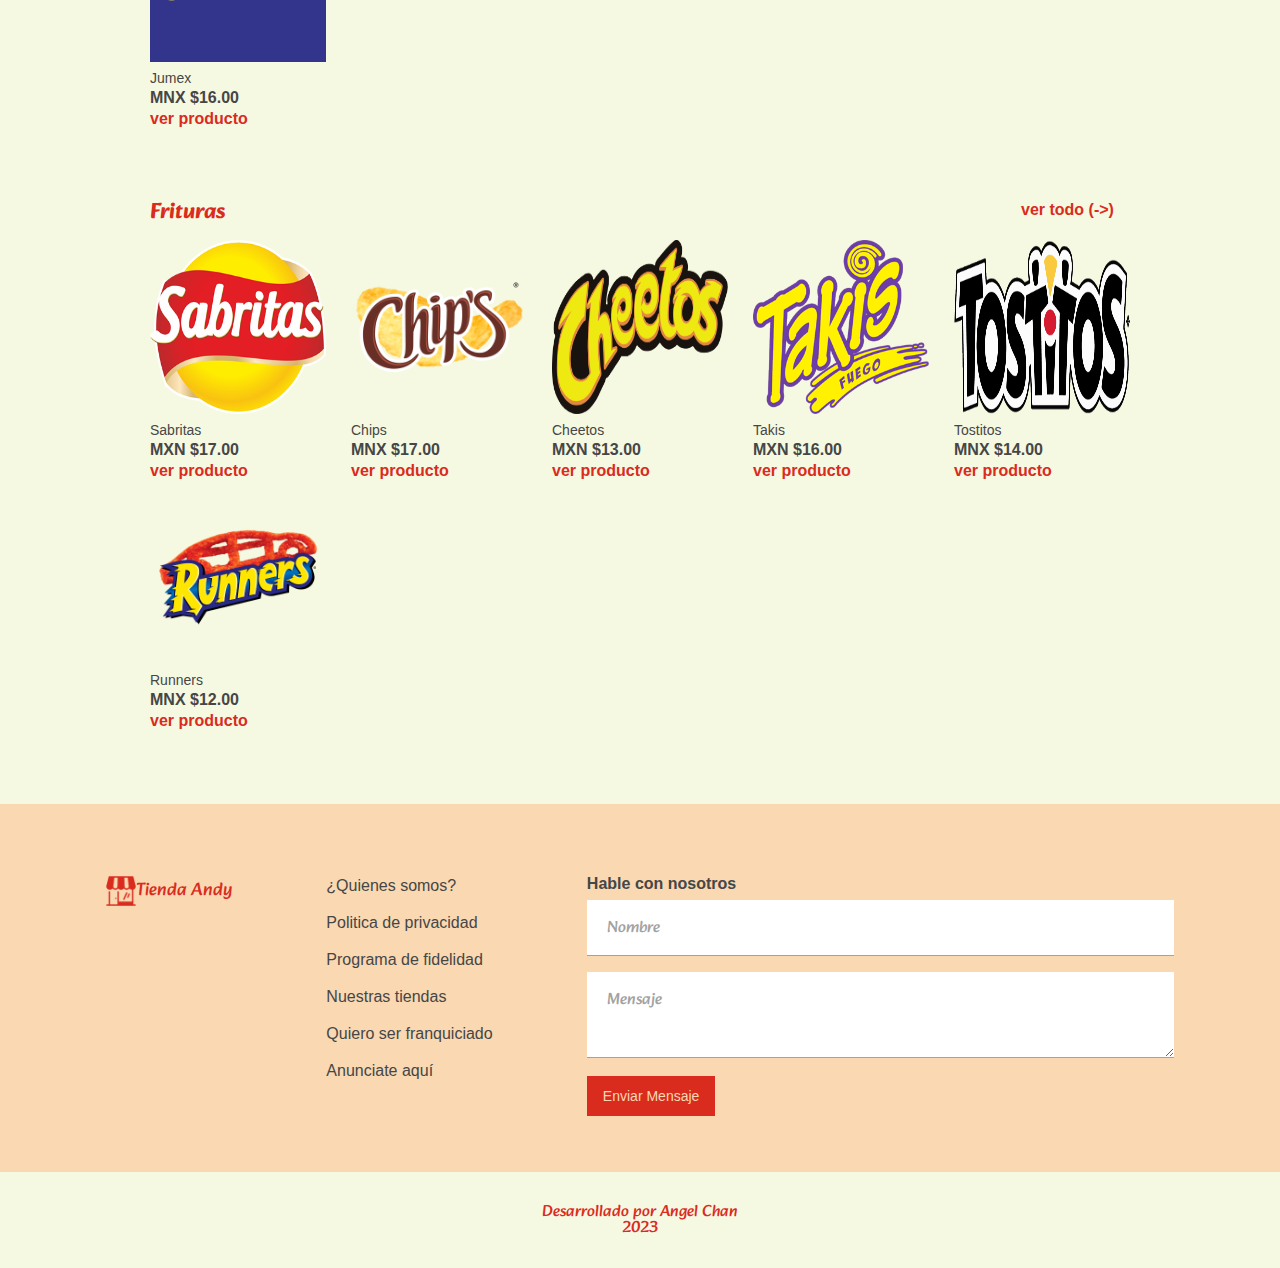
==== commit 69db9133: "Se agregaron los media querys para pantallas de escritorio de 1024px a 1440px" ====
--- a/index.html
+++ b/index.html
@@ -77,7 +77,7 @@
             </div>
         </section>
 
-        <section class="galeriaProductos">
+        <section class="galeriaProductos galeriaProductos__top">
             <h3 class="galeriaProductos__titulo">Abarrotes</h3>
             <a class="galeriaProductos__vermas" href="">ver todo (->)</a>
             <div class="galeriaProductos__contenedor">
@@ -207,7 +207,7 @@
         </section>
 
         <section class="rodapie">
-            <div class="logo_div">
+            <div class="logo_div logo_div--footer">
                 <img class="logo" src="./assets/img/logo_tienda_64.png" alt="Logo">
                 <h1 class="logo__titulo">Tienda Andy</h1>
             </div>
--- a/assets/css/cabecera.css
+++ b/assets/css/cabecera.css
@@ -6,4 +6,10 @@
     width: 100%;
     height: 150px;
     padding: 10px 10px; 
+}
+
+@media screen and (min-width: 768px) {
+    .cabecera{
+        justify-content: space-between;
+    }
 }--- a/assets/css/menu/logo.css
+++ b/assets/css/menu/logo.css
@@ -13,4 +13,20 @@
 .logo__titulo{
     font-size: 18px;
     color: var(--color-fuerte);
+}
+
+@media screen and (min-width: 768px){
+    .logo_div{
+        margin: 20px;
+    }
+}
+
+@media screen and (min-width: 1024px){
+    .logo_div{
+        margin: 32px 20px;
+        
+    }
+    .logo_div--footer{
+        margin: 0px;
+    }
 }--- a/assets/css/menu/menu-nav.css
+++ b/assets/css/menu/menu-nav.css
@@ -4,4 +4,21 @@
     flex-wrap: wrap;
     flex-grow: 1;
     justify-content: space-around;
+}
+
+@media screen and (min-width: 768px){
+    .menu__nav{
+        justify-content: space-between; 
+    }
+}
+
+@media screen and (min-width: 1024px) {
+
+    .menu__nav{
+        align-items: center;
+        margin-left: 152px;
+        margin-right: 152px; 
+        flex-wrap: nowrap;
+    }
+    
 }--- a/assets/css/menu/menu-buscador.css
+++ b/assets/css/menu/menu-buscador.css
@@ -75,4 +75,25 @@
 
 /*Tengo muchas dudas hacerca de si así se podra buscar un dato y funcionara el icono commo boton
 tambien tengo que ver si puedo ocultar el boton login y el logo cuando le haga click al boton de buscar
-tambien tengo que ver que se mantenga estatico cuando tenga texto adentro osea que no se cierre */+tambien tengo que ver que se mantenga estatico cuando tenga texto adentro osea que no se cierre */
+
+
+
+@media screen and (min-width: 768px){
+    .buscador_div{
+        margin: 20px; 
+
+    }
+
+    .buscador__input{
+        width: 240px;
+        display: block;
+    }
+}
+
+@media screen and (min-width: 1024px){
+    .buscador_div{
+        margin: 32px 20px;
+        
+    }
+}
--- a/assets/css/menu/menu-link.css
+++ b/assets/css/menu/menu-link.css
@@ -17,4 +17,17 @@
     text-align: center;
     color: var(--color-fuerte);
 
+}
+
+@media screen and (min-width: 768px){
+    .login_div{
+        order: 2;
+        margin: 20px;
+    }
+}
+
+@media screen and (min-width: 1024px){
+    .login_div{
+        margin: 32px 20px 32px 70px;
+    }
 }--- a/assets/css/banner.css
+++ b/assets/css/banner.css
@@ -1,10 +1,25 @@
 .banner{
     box-sizing: border-box;
     background-image: url(../img/despensa.jpg);
-    background-size: 375px 192px ;
+    background-size: 100% 192px ;
     background-repeat: no-repeat;
     width: 100%;
     height: 190px;
     display: flex;
     align-items: flex-end;
+}
+
+@media screen and (min-width: 768px){
+    .banner{
+        background-size: 100% 352px;
+        height: 352px;
+    }
+}
+
+@media screen and (min-width: 1024px){
+    .banner{
+        background-size: 100% 352px; 
+        height: 352px; 
+        justify-content: center;
+    }
 }--- a/assets/css/banner/banner-div.css
+++ b/assets/css/banner/banner-div.css
@@ -1,4 +1,17 @@
 .banner__div{
     margin-bottom: 30px;
     margin-left: 10px;
+}
+
+
+@media screen and (min-width: 768px){
+    .banner__div{
+        margin: 32px;
+    }
+}
+
+@media screen and (min-width: 1024px){
+    .banner__div{
+        width: 900px;
+    }
 }--- a/assets/css/banner/baner-titulo.css
+++ b/assets/css/banner/baner-titulo.css
@@ -4,4 +4,12 @@
     font-weight: bold;
     color: var(--color-fuerte);
 
+}
+
+@media  screen and (min-width: 768px) {
+
+    .banner__titulo{
+        font-size: 52px;
+    }
+    
 }--- a/assets/css/banner/banner-parrafo.css
+++ b/assets/css/banner/banner-parrafo.css
@@ -5,4 +5,10 @@
     color: var(--color-abarrotes);
     margin-top: 10px;
     margin-bottom: 30px;
+}
+
+@media screen and (min-width: 768px){
+    .banner__parrafo{
+        font-size: 22px;
+    }
 }--- a/assets/css/galeriaProductos.css
+++ b/assets/css/galeriaProductos.css
@@ -9,4 +9,13 @@
 
 .card__oculta{
     display: none;
+}
+
+@media screen and (min-width: 1024px){
+    .galeriaProductos__top{
+        padding-top: 64px;
+    }
+    .card__oculta{
+        display: block;
+    }
 }--- a/assets/css/galeriaProductos/galeria-Titulo.css
+++ b/assets/css/galeriaProductos/galeria-Titulo.css
@@ -4,4 +4,20 @@
     font-weight: bold;
     margin-top: 20px;
     margin-left: 10px;
+} 
+
+@media screen and (min-width: 768px){
+    .galeriaProductos__titulo{
+        margin-top: 32px;
+        margin-left: 32px;
+        margin-bottom: 16px;
+    }
+}
+
+@media screen and (min-width: 1024px){
+    .galeriaProductos__titulo{
+        margin-top: 0px;
+        margin-bottom: 16px;
+        margin-left: 150px;
+    }
 }--- a/assets/css/galeriaProductos/galeria-VerMas.css
+++ b/assets/css/galeriaProductos/galeria-VerMas.css
@@ -6,4 +6,23 @@
     margin-top: 20px;
     margin-right: 10px;
     margin-left: 180px;
+} 
+
+@media screen and (min-width: 768px){
+    .galeriaProductos__vermas{
+        font-size: 16px;
+        margin-top: 32px;
+        margin-right: 32px;
+        margin-left: calc(100% - 248px); 
+        margin-bottom: 16px;
+    }
+}
+
+@media screen and (min-width: 1024px){
+    .galeriaProductos__vermas{
+        margin-top: 0px;
+        margin-bottom: 16px;
+        margin-left: calc(100% - 484px);
+        margin-right: 150px;
+    }
 }--- a/assets/css/galeriaProductos/galeria-contenedor.css
+++ b/assets/css/galeriaProductos/galeria-contenedor.css
@@ -3,4 +3,22 @@
     justify-content: space-between;
     flex-wrap: wrap;
     margin: 20px 10px 10px 10px;
+}
+
+@media screen and (min-width: 768px){
+    .galeriaProductos__contenedor{
+        margin-left: 32px;
+        margin-right: 32px;
+        margin-bottom: 32px; 
+        margin-top: 0px;
+        box-sizing: border-box;
+        width: 100%;
+    }
+}
+
+@media screen and (min-width: 1024px){
+    .galeriaProductos__contenedor{
+        margin: 0px 150px 64px 150px;
+        /*justify-content: start;*/
+    }
 }--- a/assets/css/galeriaProductos/galeria-card.css
+++ b/assets/css/galeriaProductos/galeria-card.css
@@ -2,4 +2,10 @@
     width: 156px;
     box-sizing: border-box;
     margin-bottom: 10px;
+}
+
+@media screen and (min-width: 1024px){
+    .galeriaProductos__card{
+        width: 176px;
+    }
 }--- a/assets/css/galeriaProductos/galeria-imagen.css
+++ b/assets/css/galeriaProductos/galeria-imagen.css
@@ -1,4 +1,11 @@
 .galeriaProductos__imagen{
     width: 156px;
     height: 174px;
+}
+
+
+@media screen and (min-width: 1024px){
+    .galeriaProductos__imagen{
+        width: 176px;
+    }
 }--- a/assets/css/galeriaProductos/galeria-link.css
+++ b/assets/css/galeriaProductos/galeria-link.css
@@ -4,4 +4,10 @@
     font-size: 14px; 
     font-weight: bold; 
     margin: 5px 0px;
+}
+
+@media screen and (min-width: 768px){
+    .galeriaProductos__link{
+        font-size: 16px;
+    }
 }--- a/assets/css/rodapie.css
+++ b/assets/css/rodapie.css
@@ -4,4 +4,18 @@
     display: flex; 
     align-items: center;
     flex-direction: column;
+}
+
+@media screen and (min-width: 768px){
+    .rodapie{
+        flex-wrap: wrap;
+        height: 347px;
+    }
+}
+
+@media screen and (min-width: 1024px){
+    .rodapie{
+        height: 368px;
+        padding: 64px;
+    }
 }--- a/assets/css/rodapie/rodapie-lista.css
+++ b/assets/css/rodapie/rodapie-lista.css
@@ -1,3 +1,19 @@
 .rodapie__lista{
     margin: 20px 0px;
+}
+
+@media screen and (min-width: 768px){
+    .rodapie__lista{
+        margin-top: 0px;
+        margin-left: 32px; 
+        margin-bottom: 32px;
+    }
+}
+
+@media screen and (min-width: 1024px){
+    .rodapie__lista{
+        margin-left: 10px;
+        margin-right: 10px;
+        margin-bottom: 0px;
+    }
 }--- a/assets/css/rodapie/rodapie-ul.css
+++ b/assets/css/rodapie/rodapie-ul.css
@@ -13,4 +13,10 @@
     font-size: 16px;
     font-weight: 400; 
     color: var(--color-claro);
+}
+
+@media screen and (min-width: 768px){
+    .rodapie__ul{
+        align-items: start;
+    }
 }--- a/assets/css/rodapie/rodapie-formulario.css
+++ b/assets/css/rodapie/rodapie-formulario.css
@@ -4,4 +4,21 @@
     width: 100%;
     box-sizing: border-box; 
 
+}
+
+@media screen and (min-width: 768px){
+    .rodapie__formulario{
+        width: calc(100% - 231px);
+        margin-top: 32px;
+        margin-right: 32px;
+        padding: 0px;
+    }
+}
+
+@media screen and (min-width: 1024px){
+    .rodapie__formulario{
+        /*width: calc(100% - 383px);*/
+        width: 587px;
+        margin: 0px;
+    }
 }--- a/assets/css/footer.css
+++ b/assets/css/footer.css
@@ -10,4 +10,10 @@
     color: var(--color-fuerte);
     font-size: 16px;
     font-weight: 400;
+}
+
+@media screen and (min-width: 1024px){
+    .footer{
+        padding: 32px;
+    }
 }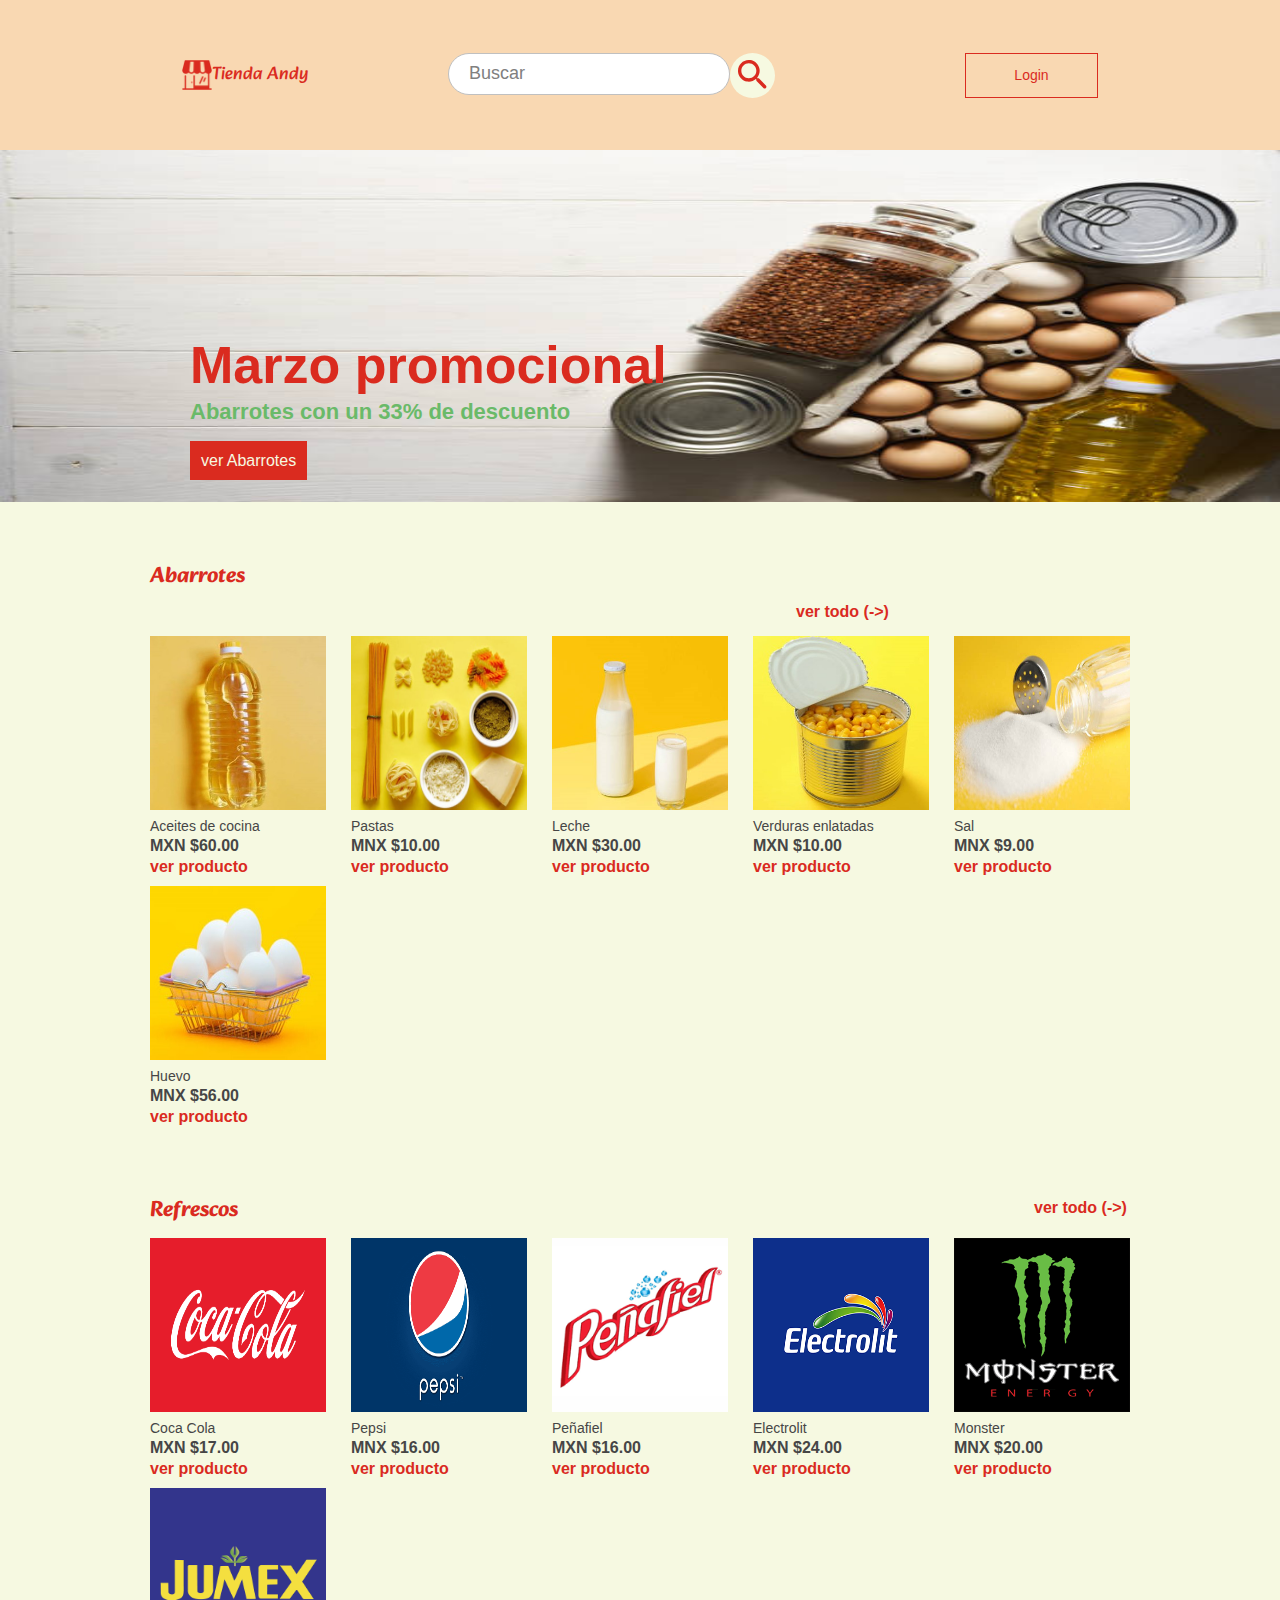
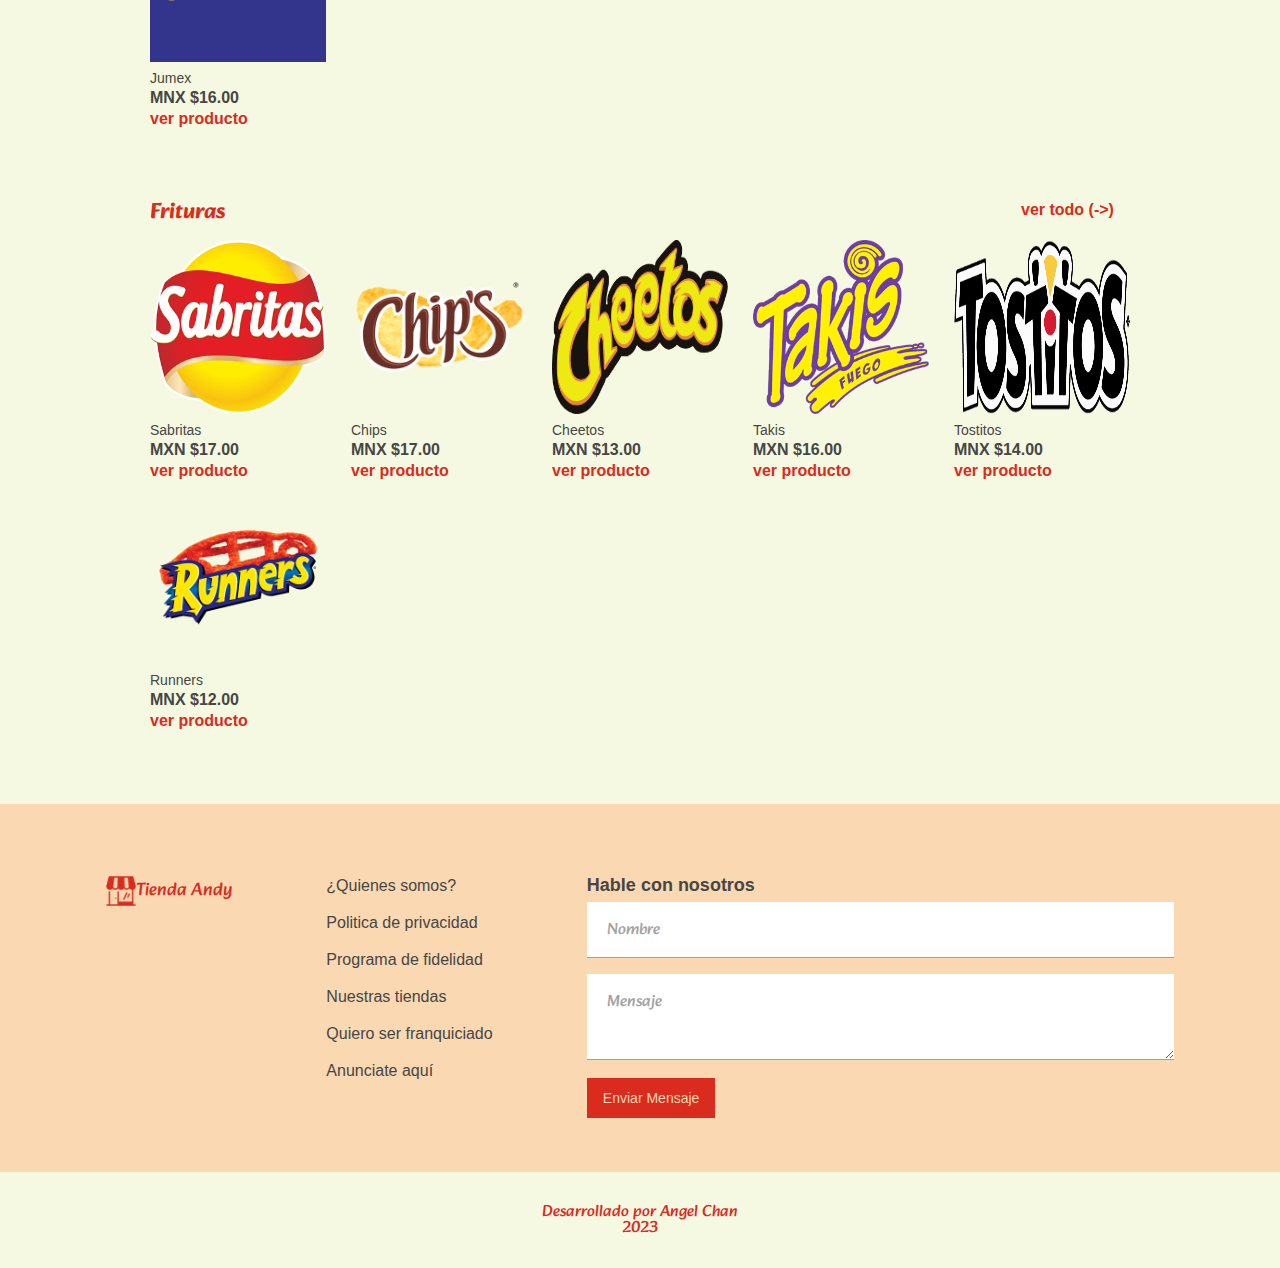
==== commit 889c9fe6: "se arreglaron atributos de los inputs y los labels como el autocomplete y el id" ====
--- a/index.html
+++ b/index.html
@@ -46,20 +46,20 @@
 
         <nav class="menu__nav">
 
-            <div class="logo_div">
+            <a class="logo_div" href="./index.html">
                 <img class="logo" src="./assets/img/logo_tienda_64.png" alt="Logo">
                 <h1 class="logo__titulo">Tienda Andy</h1>
-            </div>
+            </a>
 
             <div class="login_div">
                 
-                <a class="login" href="">Login</a>
+                <a class="login" href="./login.html">Login</a>
             </div>
 
             <div class="buscador_div">
                 
                 <div class="buscador">
-                    <input class="buscador__input" type="text" placeholder="Buscar">
+                    <input class="buscador__input" id="buscador__input" type="text" placeholder="Buscar">
                     <div class="buscador__icon">
                         <img class="icon" src="./assets/img/Vector.svg" alt="boton de buscar">
                     </div>
@@ -225,11 +225,11 @@
                 <p class="rodapie__parrafo">Hable con nosotros</p>
                 <form class="rodapie__form" action="">
                     <div class="input__container">
-                        <input class="rodapie__input" name="nombre" type="text" placeholder=" ">
+                        <input class="rodapie__input" name="nombre" id="nombre" type="text" placeholder=" ">
                         <label class="rodapie__label" for="nombre" >Nombre</label>
                     </div>
                     <div class="input__container"> 
-                        <textarea class="rodapie__mensaje" name="mensaje" id="" cols="30" rows="10" placeholder=" "></textarea>
+                        <textarea class="rodapie__mensaje" name="mensaje" id="mensaje" cols="30" rows="10" placeholder=" "></textarea>
                         <label class="mensaje__label" for="mensaje" >Mensaje</label>
                     </div>   
                     <button class="rodapie__boton">Enviar Mensaje</button>
--- a/assets/css/cabecera.css
+++ b/assets/css/cabecera.css
@@ -1,7 +1,7 @@
 .cabecera{
     display: flex;
     justify-content: space-around;
-    background: var(--background-claro);
+    background: var(--background-fuerte);
     box-sizing: border-box;
     width: 100%;
     height: 150px;
--- a/assets/css/rodapie/rodapie-parrafo.css
+++ b/assets/css/rodapie/rodapie-parrafo.css
@@ -4,4 +4,11 @@
     font-weight: bold;
     color: var(--color-claro);
     margin: 8px 0px;
+}
+
+@media  screen and (min-width: 1024px) {
+    .rodapie__parrafo{
+        font-size: 18px;
+    }
+    
 }